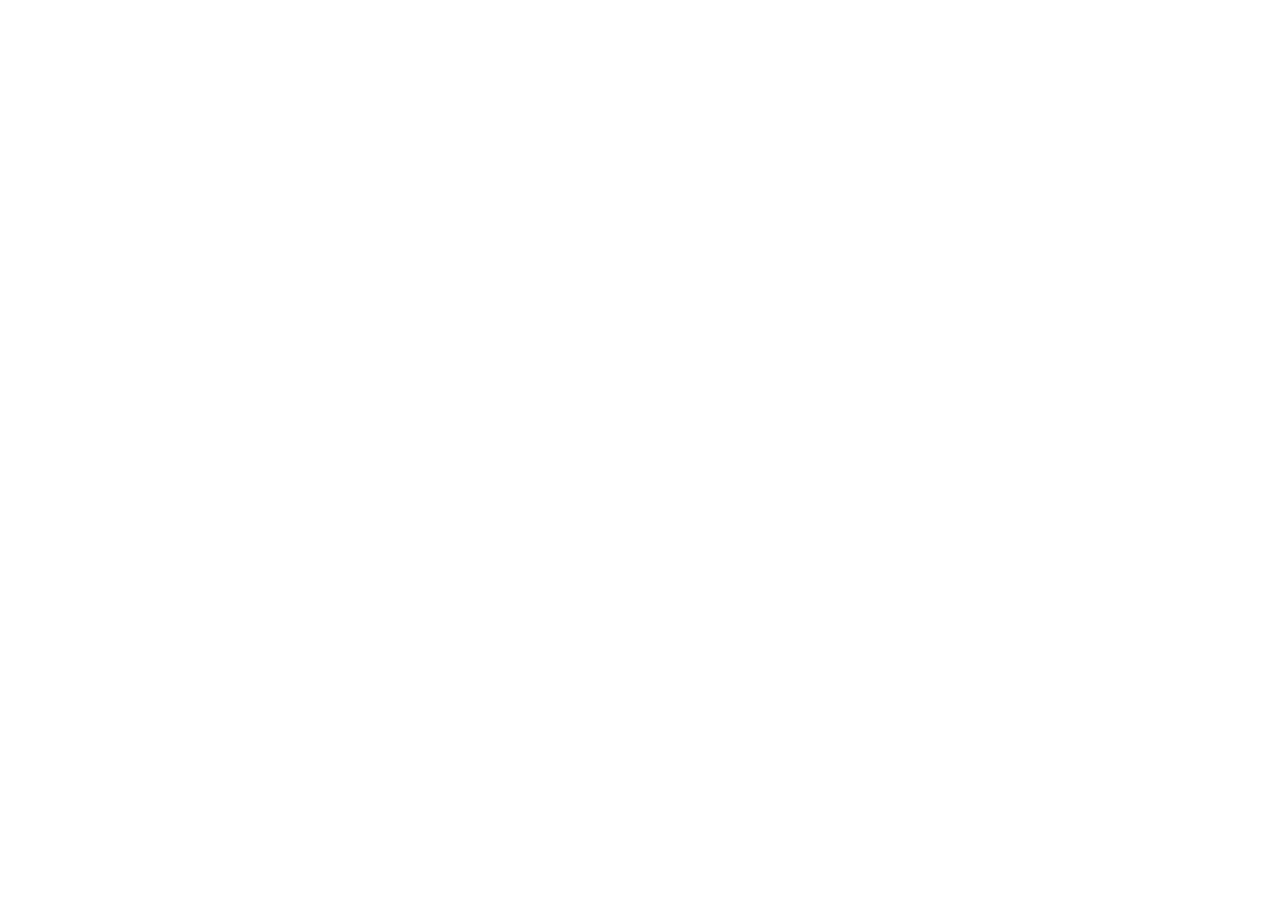
==== index.html @ 13f31178 "crear pagina home" ====
<!doctype html>
<html lang="en">
    <head>
        <meta charset="utf-8">
        <title>GamePlanner+ Home Page</title>
        <link rel="stylesheet" href="assets/css/styles.css">
    </head>

    <body>
        <main>

        </main>
    </body>
</html>
---- assets/css/styles.css ----
/*Fondo principal	Negro azulado	#0F111A
Fondo secundario	Azul muy oscuro	#151927
Cards	Gris azulado oscuro	#1C2133
Cards hover	Azul violeta oscuro	#252A42
Morado principal	Violeta	#7C5CFF
Morado claro	Lavanda	#9A82FF
Azul principal	Azul eléctrico suave	#4F7CFF
Azul claro	Celeste azulado	#6EA8FF
Texto principal	Blanco frío	#F4F6FB
Texto secundario	Gris azulado	#AEB5C6
Bordes	Gris violeta	#343A55
Éxito / jugando	Verde suave	#48D597
*/
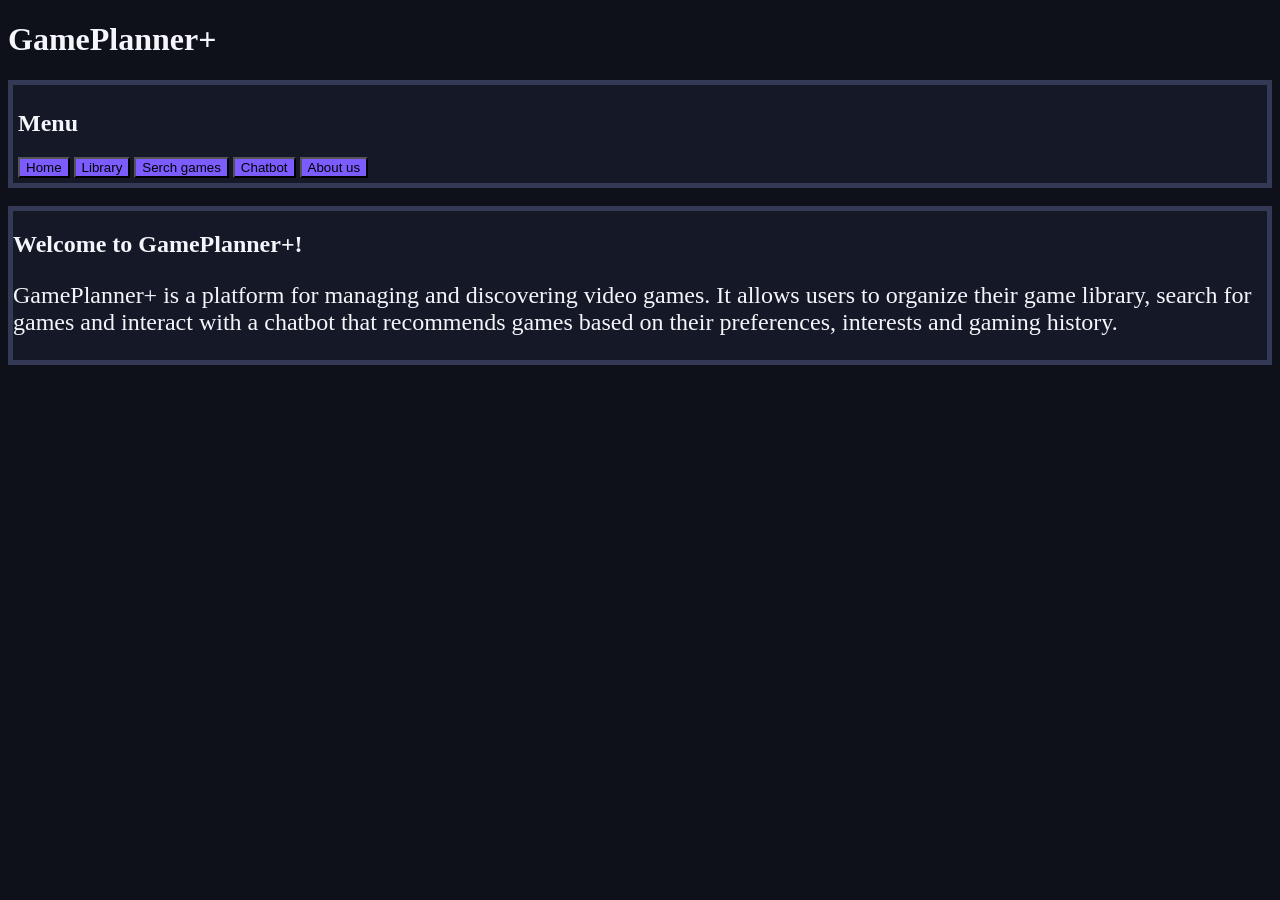
==== commit 2666862a: "coloring and sections in homepage" ====
--- a/index.html
+++ b/index.html
@@ -7,8 +7,37 @@
     </head>
 
     <body>
+        <header>
+            <h1>GamePlanner+</h1>
+            <nav>
+                <h2>
+                    Menu
+                </h2>
+                <a href="index.html">
+                    <button>Home</button>
+                </a>
+                <a href="#">
+                    <button>Library</button>
+                </a>
+                <a href="#">
+                    <button>Serch games</button>
+                </a>
+                <a href="#">
+                    <button>Chatbot</button>
+                </a>
+                <a href="#">
+                    <button>About us</button>
+                </a>
+            </nav>
+            <br>
+        </header>
         <main>
-
+            <section class="welcome">
+                <h1>Welcome to GamePlanner+!</h1>
+                <p id="welcomeMessage">GamePlanner+ is a platform for managing and discovering video games. It allows users to organize
+                   their game library, search for games and interact with a chatbot that recommends games based on 
+                   their preferences, interests and gaming history.</p>
+            </section>
         </main>
     </body>
 </html>
--- a/assets/css/styles.css
+++ b/assets/css/styles.css
@@ -10,4 +10,48 @@
 Texto secundario	Gris azulado	#AEB5C6
 Bordes	Gris violeta	#343A55
 Éxito / jugando	Verde suave	#48D597
-*/+*/
+
+:root {
+    background-color: #0F111A;
+}
+
+p {
+    color: #F4F6FB;
+}
+
+nav {
+    background-color: #151927;
+    border: 5px solid #343A55;
+    padding: 5px;
+}
+
+
+.welcome {
+    background-color: #151927;
+    border: 5px solid #343A55;
+}
+
+#welcomeMessage {
+    font-size: 1.5rem;
+}
+
+a{
+    text-decoration: none;
+}
+
+h1 {
+    color: #F4F6FB;
+}
+
+h2 {
+    color: #F4F6FB;
+}
+
+button {
+    background-color: #7C5CFF;
+}
+
+button:hover {
+    background-color: #5A3FD1;
+}
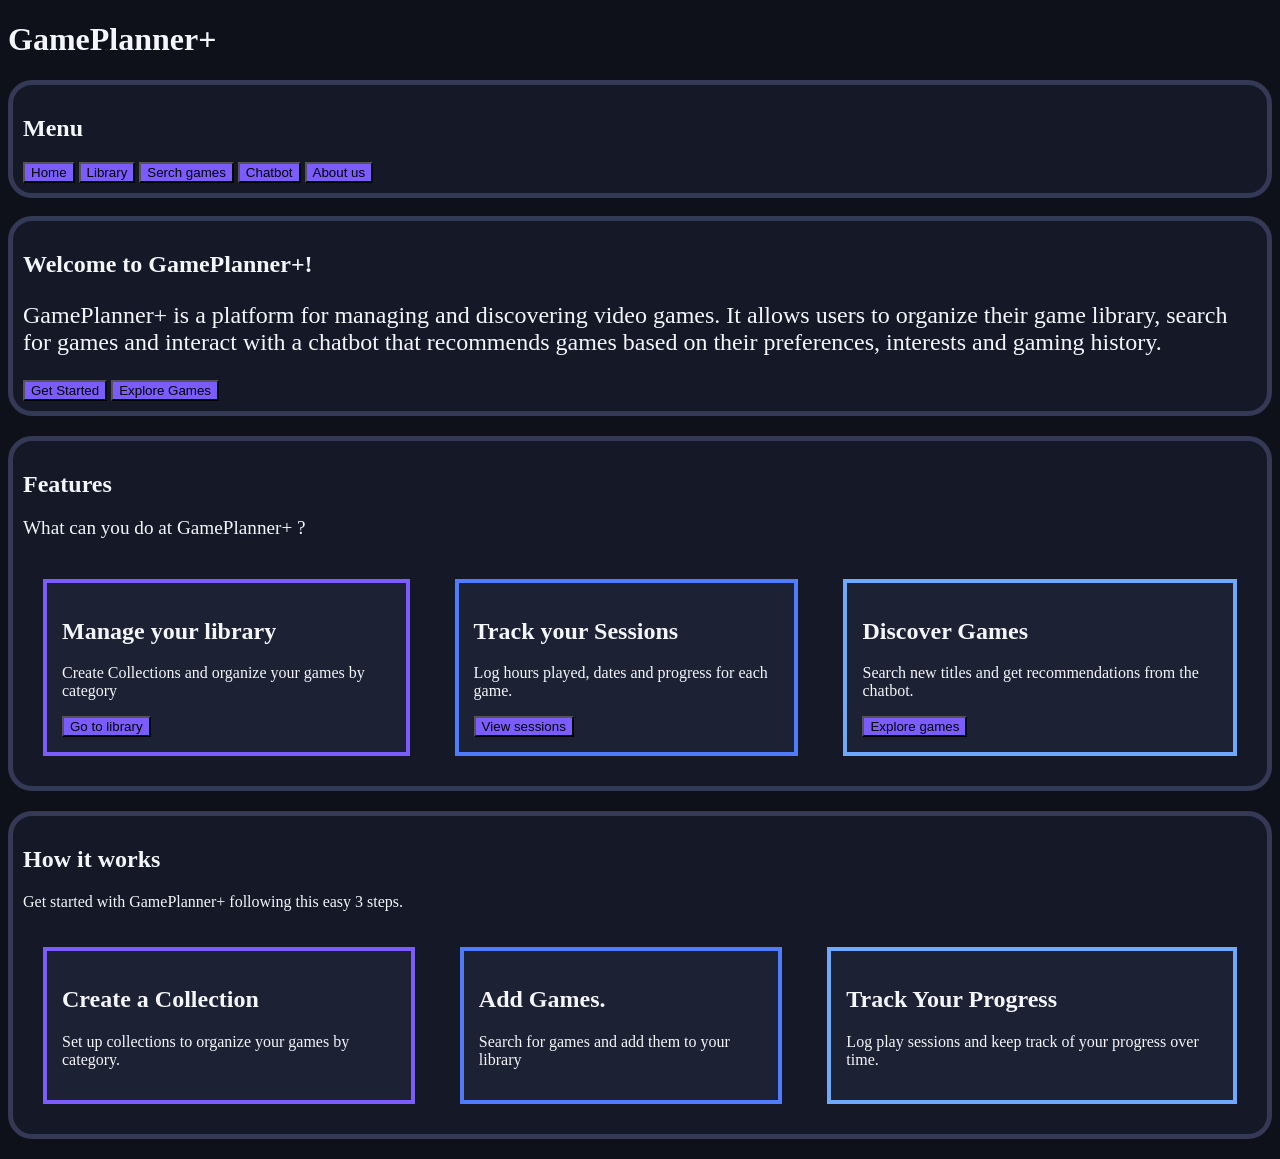
==== commit 14040426: "media pagina home hecha" ====
--- a/index.html
+++ b/index.html
@@ -2,7 +2,7 @@
 <html lang="en">
     <head>
         <meta charset="utf-8">
-        <title>GamePlanner+ Home Page</title>
+        <title>Home Page</title>
         <link rel="stylesheet" href="assets/css/styles.css">
     </head>
 
@@ -36,7 +36,53 @@
                 <h1>Welcome to GamePlanner+!</h1>
                 <p id="welcomeMessage">GamePlanner+ is a platform for managing and discovering video games. It allows users to organize
                    their game library, search for games and interact with a chatbot that recommends games based on 
-                   their preferences, interests and gaming history.</p>
+                   their preferences, interests and gaming history.
+                </p>
+                <a href="#">
+                    <button>Get Started</button>
+                </a>
+                <a href="#">
+                    <button>Explore Games</button>
+                </a>
+            </section>
+            <section class="featuresContainer">
+                <h2>Features</h2>
+                <p class="textSize">What can you do at GamePlanner+ ?</p>
+                <section class="featuresSection">
+                    <article class="feature libraryFeature">
+                        <h2>Manage your library</h2>
+                        <p>Create Collections and organize your games by category</p>
+                        <button>Go to library</button>
+                    </article>
+                    <article class="feature sessionsFeature">
+                        <h2>Track your Sessions</h2>
+                        <p>Log hours played, dates and progress for each game.</p>
+                        <button>View sessions</button>
+                    </article>
+                    <article class="feature discoverFeature">
+                        <h2>Discover Games</h2>
+                        <p>Search new titles and get recommendations from the chatbot.</p>
+                        <button>Explore games</button>
+                    </article>
+                </section>
+            </section>
+            <section class="featuresContainer">
+                <h2>How it works</h2>
+                <p>Get started with GamePlanner+ following this easy 3 steps.</p>
+                <section class="featuresSection">
+                    <article class="feature libraryFeature">
+                        <h2>Create a Collection</h2>
+                        <p>Set up collections to organize your games by category.</p>
+                    </article>
+                    <article class="feature sessionsFeature">
+                        <h2>Add Games.</h2>
+                        <p>Search for games and add them to your library</p>
+                    </article>
+                    <article class="feature discoverFeature">
+                        <h2>Track Your Progress</h2>
+                        <p>Log play sessions and keep track of your progress over time.</p>
+                    </article>
+                </section>
             </section>
         </main>
     </body>
--- a/assets/css/styles.css
+++ b/assets/css/styles.css
@@ -1,15 +1,15 @@
-/*Fondo principal	Negro azulado	#0F111A
-Fondo secundario	Azul muy oscuro	#151927
-Cards	Gris azulado oscuro	#1C2133
-Cards hover	Azul violeta oscuro	#252A42
-Morado principal	Violeta	#7C5CFF
-Morado claro	Lavanda	#9A82FF
-Azul principal	Azul eléctrico suave	#4F7CFF
-Azul claro	Celeste azulado	#6EA8FF
-Texto principal	Blanco frío	#F4F6FB
-Texto secundario	Gris azulado	#AEB5C6
-Bordes	Gris violeta	#343A55
-Éxito / jugando	Verde suave	#48D597
+/*Fondo principal	Negro azulado	        #0F111A
+Fondo secundario	Azul muy oscuro	        #151927
+Cards	            Gris azulado oscuro	    #1C2133
+Cards hover	        Azul violeta oscuro	    #252A42
+Morado principal	Violeta	                #7C5CFF
+Morado claro	    Lavanda	                #9A82FF
+Azul principal	    Azul eléctrico suave	#4F7CFF
+Azul claro	        Celeste azulado	        #6EA8FF
+Texto principal	    Blanco frío	            #F4F6FB
+Texto secundario	Gris azulado	        #AEB5C6
+Bordes	            Gris violeta	        #343A55
+Éxito / jugando 	Verde suave	            #48D597
 */
 
 :root {
@@ -23,17 +23,64 @@
 nav {
     background-color: #151927;
     border: 5px solid #343A55;
-    padding: 5px;
+    padding: 10px;
+    border-radius: 24px;
 }
 
 
 .welcome {
     background-color: #151927;
     border: 5px solid #343A55;
+    padding: 10px;
+    border-radius: 24px;
 }
 
 #welcomeMessage {
     font-size: 1.5rem;
+}
+
+.textSize {
+    font-size: 1.2rem
+}
+
+.featuresContainer {
+    background-color:#151927;
+    border: 5px solid #343A55;
+    padding: 10px;
+    border-radius: 24px;
+    margin-top: 20px;
+    margin-bottom: 20px
+}
+
+.featuresSection {
+    display: flex;
+    flex-direction: row;
+    gap: 15px;
+    background-color: #151927;
+    padding: 5px;
+    border-radius: 24px;
+}
+
+.feature {
+    margin: 15px;
+    padding: 15px;
+    background-color: #1C2133;
+}
+
+.feature:hover {
+    background-color: #252A42;
+}
+
+.libraryFeature {
+    border: 4px solid #7C5CFF;
+}
+
+.sessionsFeature {
+    border: 4px solid #4F7CFF;
+}
+
+.discoverFeature {
+    border: 4px solid #6EA8FF;
 }
 
 a{
@@ -48,6 +95,10 @@
     color: #F4F6FB;
 }
 
+h3 {
+    color: #F4F6FB
+}
+
 button {
     background-color: #7C5CFF;
 }
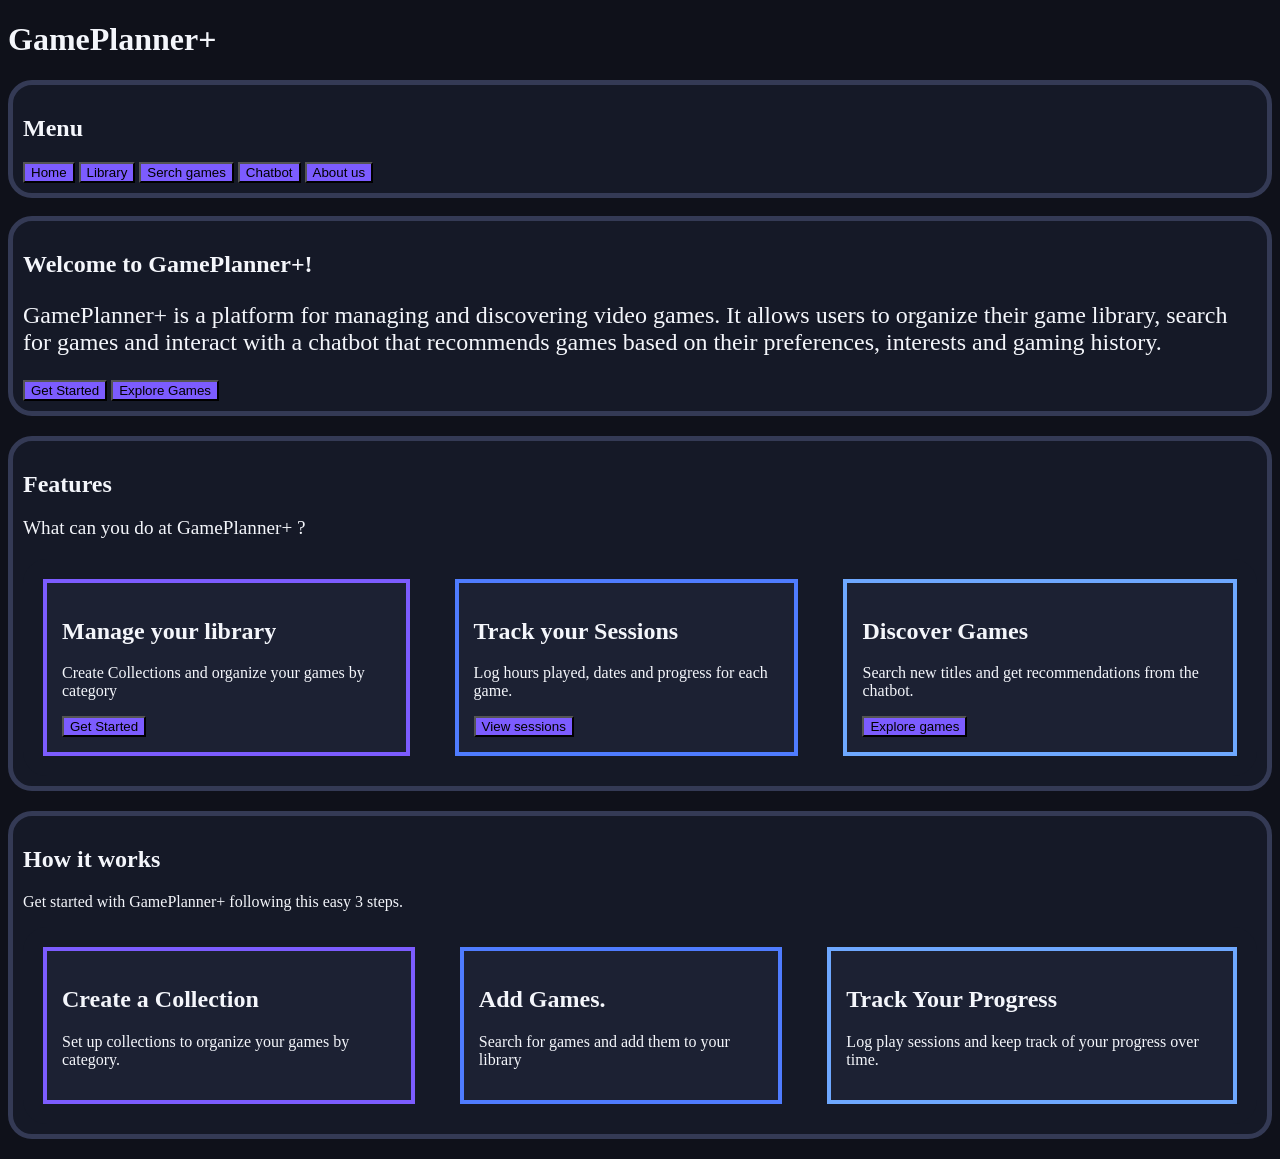
==== commit f24e9985: "link to libray from home added" ====
--- a/index.html
+++ b/index.html
@@ -16,7 +16,7 @@
                 <a href="index.html">
                     <button>Home</button>
                 </a>
-                <a href="#">
+                <a href="library.html">
                     <button>Library</button>
                 </a>
                 <a href="#">
@@ -38,7 +38,7 @@
                    their game library, search for games and interact with a chatbot that recommends games based on 
                    their preferences, interests and gaming history.
                 </p>
-                <a href="#">
+                <a href="library.html">
                     <button>Get Started</button>
                 </a>
                 <a href="#">
@@ -52,17 +52,23 @@
                     <article class="feature libraryFeature">
                         <h2>Manage your library</h2>
                         <p>Create Collections and organize your games by category</p>
-                        <button>Go to library</button>
+                        <a href="library.html">
+                            <button>Get Started</button>
+                        </a>
                     </article>
                     <article class="feature sessionsFeature">
                         <h2>Track your Sessions</h2>
                         <p>Log hours played, dates and progress for each game.</p>
-                        <button>View sessions</button>
+                        <a href="#">
+                            <button>View sessions</button>
+                        </a>
                     </article>
                     <article class="feature discoverFeature">
                         <h2>Discover Games</h2>
                         <p>Search new titles and get recommendations from the chatbot.</p>
-                        <button>Explore games</button>
+                        <a href="#">
+                            <button>Explore games</button>
+                        </a>
                     </article>
                 </section>
             </section>
